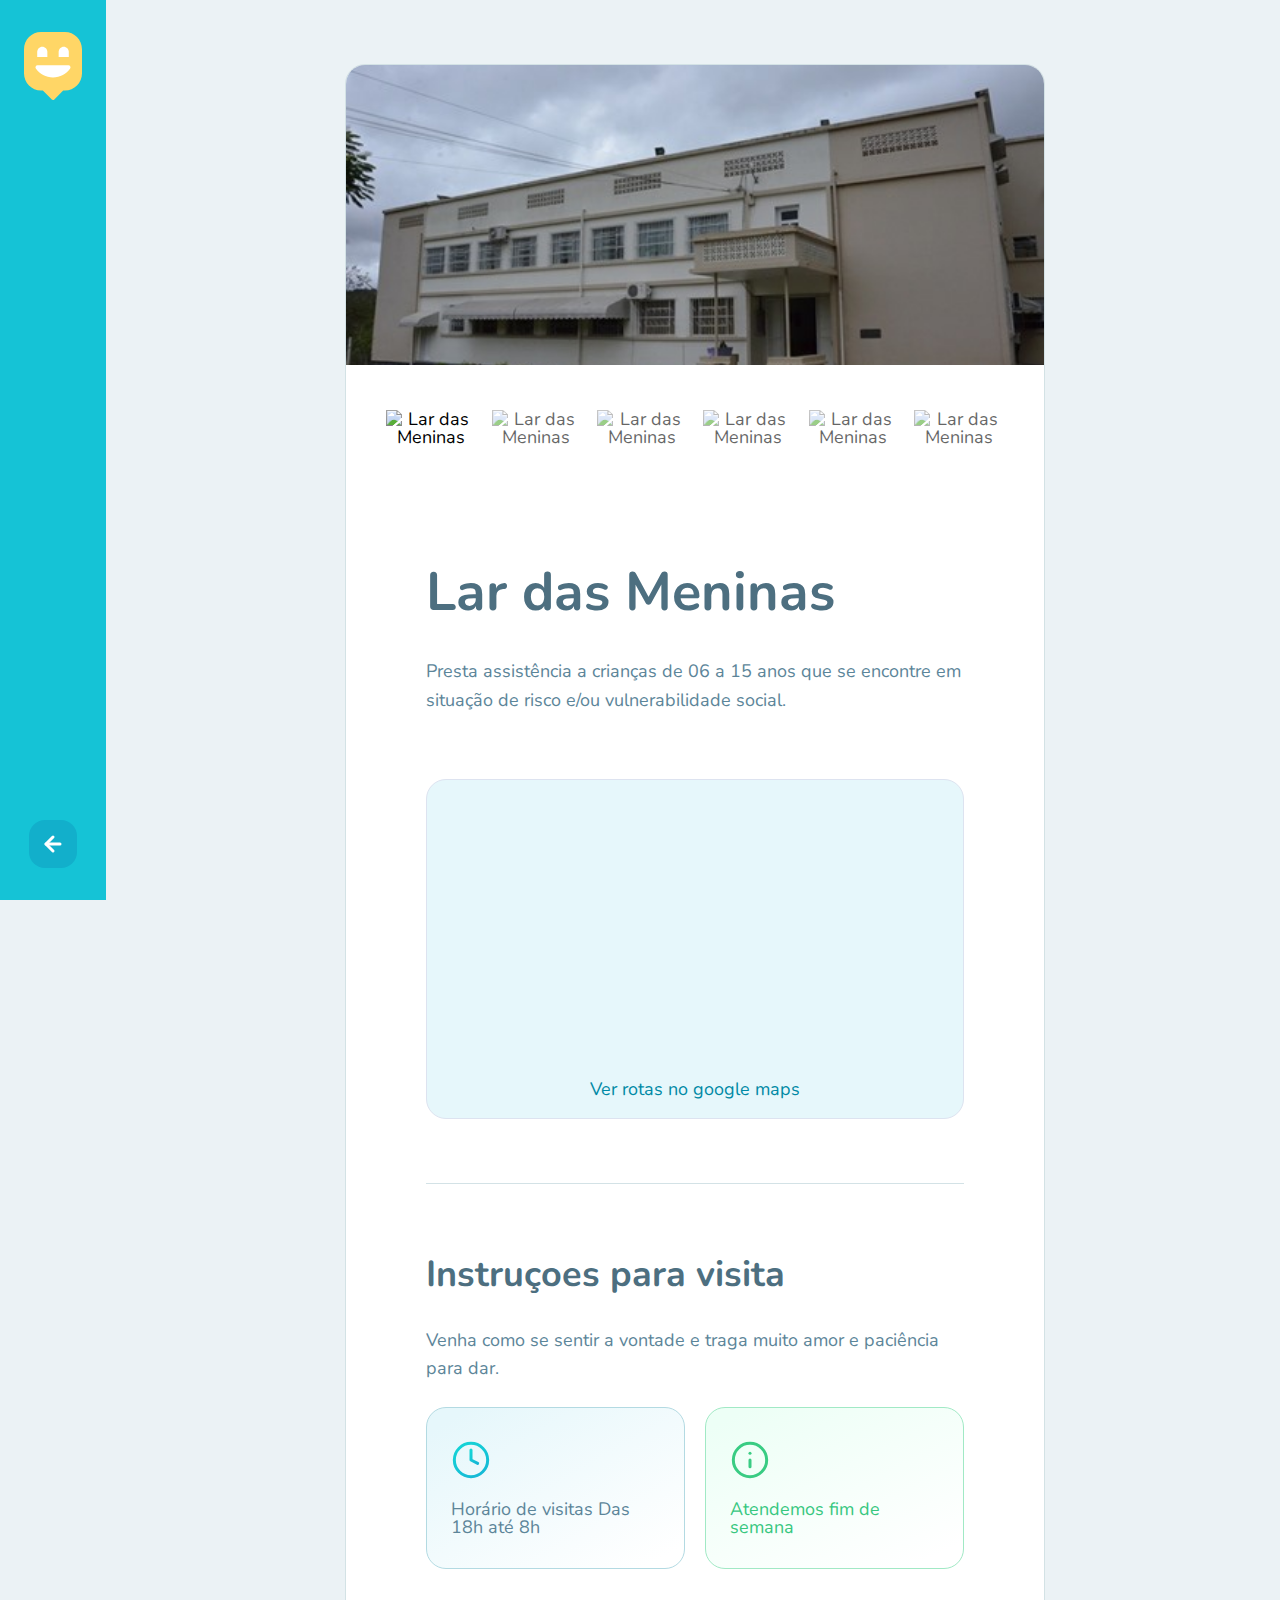
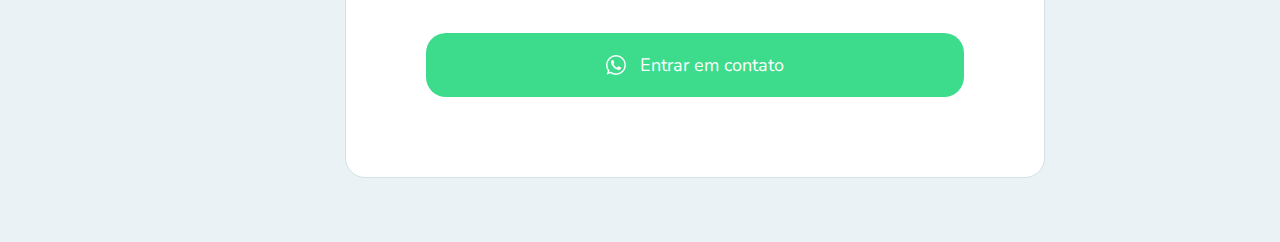
==== Happy/orphanage.html @ d1ddd1f6 "Adicionando as coisas do dia 2 do nlw" ====
<!DOCTYPE html>
<html lang="pt_BR">

<head>
    <meta charset="UTF-8">
    <meta name="viewport" content="width=device-width, initial-scale=1.0">
    <title>Lar das Meninas | Happy</title>
    <link rel="stylesheet" href="https://unpkg.com/leaflet@1.7.1/dist/leaflet.css"
   integrity="sha512-xodZBNTC5n17Xt2atTPuE1HxjVMSvLVW9ocqUKLsCC5CXdbqCmblAshOMAS6/keqq/sMZMZ19scR4PsZChSR7A=="
   crossorigin=""/>
   <script src="https://unpkg.com/leaflet@1.7.1/dist/leaflet.js"
   integrity="sha512-XQoYMqMTK8LvdxXYG3nZ448hOEQiglfqkJs1NOQV44cWnUrBc8PkAOcXy20w0vlaXaVUearIOBhiXZ5V3ynxwA=="
   crossorigin=""></script>
    <link rel="icon" href="./public/images/logo-icon.png">
    <link rel="stylesheet" href="./public/css/main.css">
    <link rel="stylesheet" href="./public/css/animations.css">
    <link rel="stylesheet" href="./public/css/page-orphanage.css">
    <link href="https://fonts.googleapis.com/css2?family=Nunito:wght@400;600;700;800&display=swap" rel="stylesheet">
</head>

<body>
    <div id="page-orphanage">

        <aside class="animate-rigth sidebar">
              <img src="./public/images/map-marker.svg" alt="Happy">
              <footer>
                  <button onclick="history.back()">
                      <img src="./public/images/arrow-back.svg" alt="Voltar">
                  </button>
              </footer>     
        </aside>

        <main class="animate-appear with-sidebar">
            <div class="orphanage-details">
                <img src="./public/images/home.jpg" alt="Lar das Meninas">
                <div class="images">
                    <button onclick="selectImage(event)" class="active" type="button">
                        <img src="https://source.unsplash.com/random?id=1" alt="Lar das Meninas">
                    </button>

                    <button onclick="selectImage(event)" type="button">
                        <img src="https://source.unsplash.com/random?id=2" alt="Lar das Meninas">
                    </button>

                    <button onclick="selectImage(event)" type="button">
                        <img src="https://source.unsplash.com/random?id=3" alt="Lar das Meninas">
                    </button>

                    <button onclick="selectImage(event)" type="button">
                        <img src="https://source.unsplash.com/random?id=4" alt="Lar das Meninas">
                    </button>

                    <button onclick="selectImage(event)" type="button">
                        <img src="https://source.unsplash.com/random?id=5" alt="Lar das Meninas">
                    </button>

                    <button onclick="selectImage(event)" type="button">
                        <img src="https://source.unsplash.com/random?id=6" alt="Lar das Meninas">
                    </button>

                </div>
            
            
                <div class="orphanage-details-content">
                    <h1>Lar das Meninas</h1>

                    <p>Presta assistência a crianças de 06 a 15 anos que se encontre em situação de risco e/ou vulnerabilidade social.</p>

                    <div class="map-container">
                        <div id="mapid"></div>
                        <footer>
                            <a href="">Ver rotas no google maps</a>
                        </footer>
                    </div>

                    <hr />

                    <h2>Instruçoes para visita</h2>
                    <p>Venha como se sentir a vontade e traga muito amor e paciência para dar.</p>

                    <div class="oppen-details">
                        <div class="hour">
                            <img src="./public/images/clock.svg" alt="Horários">
                            Horário de visitas Das 18h até 8h
                        </div>

                        <div class="oppen-on-weekends">
                            <img src="./public/images/info.svg" alt="Informações">
                            Atendemos fim de semana
                        </div>
                    </div>

                    <button class="primary-button" type="button">
                        <img src="./public/images/whatsapp.svg" alt="Chamar no whatsapp">
                        Entrar em contato
                    </button>
                </div>
            </div>
        </main>
    </div>
    <script src="./public/scripts/page-orphanage.js"></script>
</body>

</html>
---- Happy/public/css/main.css ----
* {
    margin: 0;
    padding: 0%;
    box-sizing: border-box;
}
body {
    height: 100vh;
    color: white;
    background: #ebf2f5;
}
:root {
    font-size: 62.5%;
}
body, input, button, textarea {
    font: 400 1.8rem/1 'Nunito', sans-serif;
}
---- Happy/public/css/animations.css ----
/* animaçoes */
@keyframes up {
    from {
        opacity: 0;
        transform: translateY(16px);
    }
    to {
        opacity: 1;
        transform: translateY(0);
    }
}

@keyframes right{
    from{
        transform: translateX(-100%);
    }
    to {
        transform: translateX(0);
    }
}
@keyframes appear {
    from {
        opacity: 0;
    }
    to {
        opacity: 1;
    }
}
.animate-up {
    animation-name: up;
    animation-duration: 300ms;
    animation-fill-mode: backwards;
}
.animate-rigth{
    animation-name: right;
    animation-duration: 300ms;
}
.animate-appear {
    animation-name: appear;
    animation-duration: 300ms;
    animation-fill-mode: backwards;
}
---- Happy/public/css/page-orphanage.css ----
#page-orphanage {
    display: flex;
    min-height: 100vh;
}

aside.sidebar {
    position: fixed;
    height: 100%;
    padding: 3.2rem 2.4rem;
    background: #15c3d6;

    display: flex;
    flex-direction: column;
    justify-content: space-between;
    align-items: center;
}
aside.sidebar footer button {
    width: 48px;
    height: 48px;
    border: none;
    background: #12afcb;
    border-radius: 1.6rem;
    cursor: pointer;
    display: flex;
    align-items: center;
    justify-content: center;
    transition: background-color 0.2s;
}
aside.sidebar footer button:hover {
    background: #17d6eb;
}
.with-sidebar {
    padding-left: 110px;
}

main {
    flex: 1;
}

/* details */
.orphanage-details {
    width: 70rem;
    margin: 6.4rem auto;
    background: white;
    border: 1px solid #d3e2e5;
    border-radius: 2rem;
    overflow: hidden;
}
.orphanage-details > img {
    width: 100%;
    height: 30rem;
    object-fit: cover;
}
.images {
    display: grid;
    grid-template-columns: repeat(6, 1fr);
    column-gap: 1.6rem;
    margin: 16px 40px 0;
}
.images button {
    border: 0;
    background: none;
    height: 8.8rem;
    cursor: pointer;
    border-radius: 2rem;
    overflow: hidden;
    opacity: 0.6;
    transition: opacity 0.2s;
}

.images button:hover, .images button.active{
    opacity: 1;
}
.images button img {
    width: 100%;
    height: 8.8rem;
    object-fit: cover;
}
/* orphanage details content*/
.orphanage-details-content {
    padding: 8rem;
}
.orphanage-details-content h1 {
    color: #4d6f80;
    font-size: 5.4rem;
    line-height: 1.5;
    margin-bottom: 0.8rem;
}
.orphanage-details-content p {
    line-height: 1.6;
    color: #5c8599;
    margin-top: 2.4rem;
}
/*map*/
.map-container {
    margin-top: 6.4rem;
    background: #e6f7fb;
    border: 1px solid #dde3f0;
    border-radius: 2rem;
}
#mapid {
    width: 100%;
    height: 28rem;
}
.map-container footer {
    padding: 2rem 0;
    text-align: center;
}
.map-container footer a {
    color: #0089a5;
    text-decoration: none;
}
.map-container .leaflet-container {
    border-bottom: 1px solid #dde3f0;
    border-radius: 2rem;
}

.orphanage-details-content hr {
    width: 100%;
    height: 1px;
    border: none;
    background: #d3e2e6;
    margin: 6.4rem 0;
}
.orphanage-details-content h2{
    font-size: 3.6rem;
    line-height: 1.5;
    color: #4d6f80;
}
.oppen-details {
    margin-top: 2.4rem;
    display: grid;
    grid-template-columns: repeat(2, 1fr);
    column-gap: 2rem;
}
.oppen-details div {
    padding: 3.2rem 2.4rem;
}
.oppen-details img {
    display: block;
    margin-bottom: 2rem;
}
.oppen-details .hour {
    background: linear-gradient(149.97deg, #E6F7FB 8.13%, #FFFFFF 92.67%);
    border: 1px solid #B3DAE2;
    border-radius: 20px;
    color: #5C8599;
}
.oppen-details .oppen-on-weekends {
    background: linear-gradient(154.16deg, #EDFFF6 7.85%, #FFFFFF 91.03%);
    border: 1px solid #A1E9C5;
    border-radius: 20px;
    color: #37C77F;
}
.primary-button {
    margin-top: 6.4rem;
    width: 100%;
    height: 6.4rem;
    border: 0;
    cursor: pointer;
    background: #3cdc8c;
    border-radius: 2rem;
    color: white;
    display: flex;
    align-items: center;
    justify-content: center;
    transition: background-color .2s;
}
.primary-button:hover {
    background: #36cf82;
}

.primary-button img {
    margin-right: 1.4rem;
}
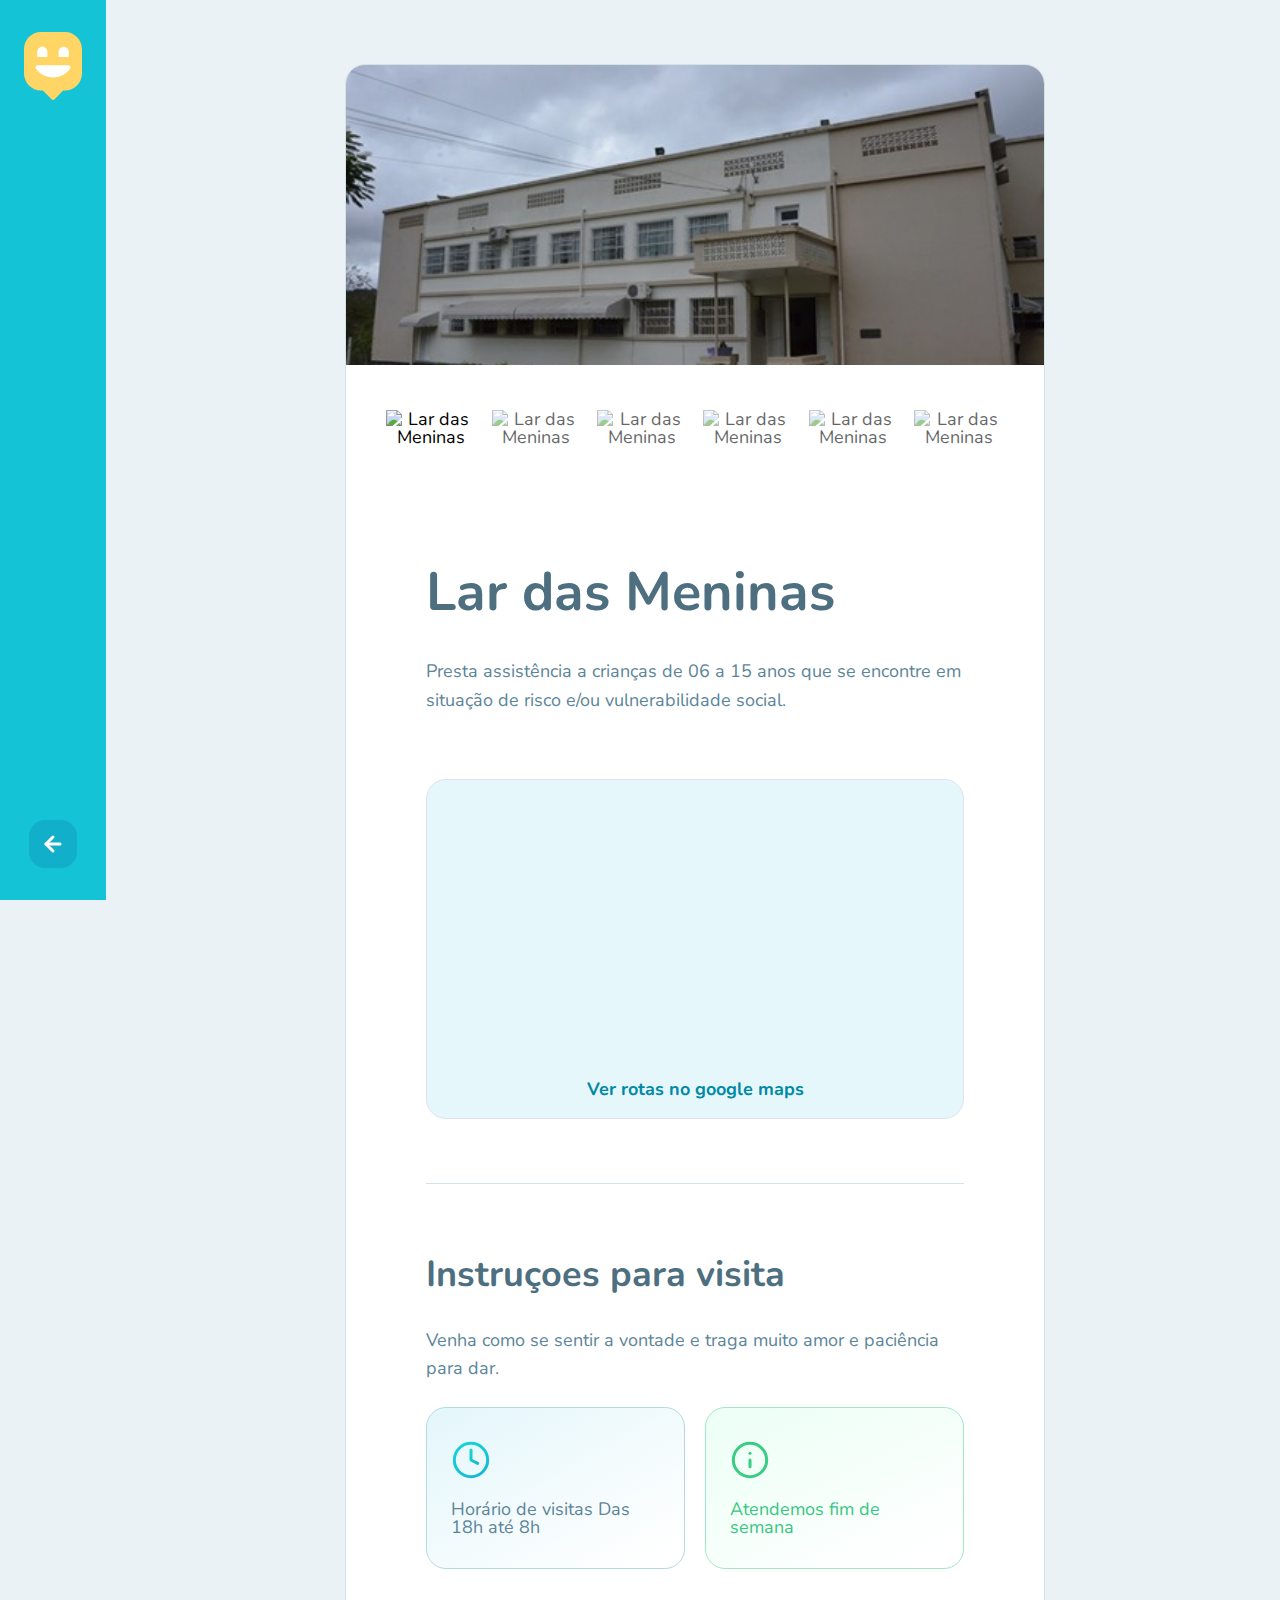
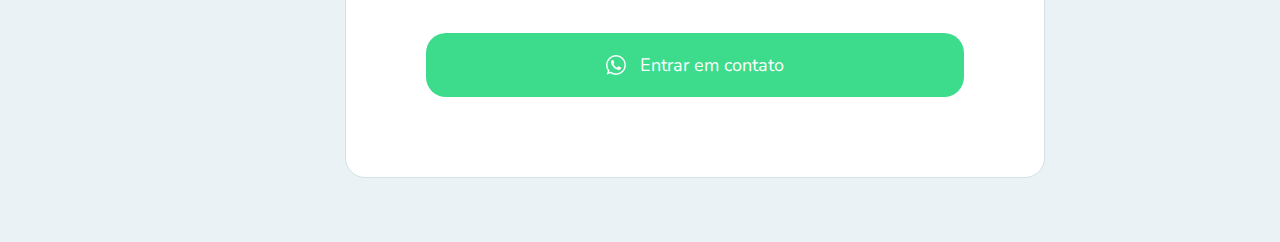
==== commit cf73aa51: "VOLTEI CLÃ" ====
--- a/Happy/orphanage.html
+++ b/Happy/orphanage.html
@@ -14,6 +14,9 @@
     <link rel="icon" href="./public/images/logo-icon.png">
     <link rel="stylesheet" href="./public/css/main.css">
     <link rel="stylesheet" href="./public/css/animations.css">
+    <link rel="stylesheet" href="./public/css/sidebar.css">
+    <link rel="stylesheet" href="./public/css/map.css">
+    <link rel="stylesheet" href="./public/css/buttons.css">
     <link rel="stylesheet" href="./public/css/page-orphanage.css">
     <link href="https://fonts.googleapis.com/css2?family=Nunito:wght@400;600;700;800&display=swap" rel="stylesheet">
 </head>
--- a/Happy/public/css/sidebar.css
+++ b/Happy/public/css/sidebar.css
@@ -0,0 +1,29 @@
+aside.sidebar {
+    position: fixed;
+    height: 100%;
+    padding: 3.2rem 2.4rem;
+    background: #15c3d6;
+
+    display: flex;
+    flex-direction: column;
+    justify-content: space-between;
+    align-items: center;
+}
+aside.sidebar footer button {
+    width: 48px;
+    height: 48px;
+    border: none;
+    background: #12afcb;
+    border-radius: 1.6rem;
+    cursor: pointer;
+    display: flex;
+    align-items: center;
+    justify-content: center;
+    transition: background-color 0.2s;
+}
+aside.sidebar footer button:hover {
+    background: #17d6eb;
+}
+.with-sidebar {
+    padding-left: 110px;
+}--- a/Happy/public/css/map.css
+++ b/Happy/public/css/map.css
@@ -0,0 +1,24 @@
+/*map*/
+.map-container {
+    margin-top: 6.4rem;
+    background: #e6f7fb;
+    border: 1px solid #dde3f0;
+    border-radius: 2rem;
+}
+#mapid {
+    width: 100%;
+    height: 28rem;
+}
+.map-container footer {
+    padding: 2rem 0;
+    text-align: center;
+}
+.map-container footer a {
+    color: #0089a5;
+    text-decoration: none;
+    font-weight: 700;
+}
+.map-container .leaflet-container {
+    border-bottom: 1px solid #dde3f0;
+    border-radius: 2rem;
+}--- a/Happy/public/css/buttons.css
+++ b/Happy/public/css/buttons.css
@@ -0,0 +1,43 @@
+.primary-button {
+    margin-top: 6.4rem;
+    width: 100%;
+    height: 6.4rem;
+    border: 0;
+    cursor: pointer;
+    background: #3cdc8c;
+    border-radius: 2rem;
+    color: white;
+    display: flex;
+    align-items: center;
+    justify-content: center;
+    transition: background-color .2s;
+}
+.primary-button:hover {
+    background: #36cf82;
+}
+
+.primary-button img {
+    margin-right: 1.4rem;
+}
+.button-select{
+    display: grid;
+    grid-template-columns: 1fr 1fr;
+}
+.button-select button.active {
+    background: #edfff6;
+    border: 1px solid #a1e9c5;
+    color: #37c77f;
+}
+.button-select button {
+    height: 6.4rem;
+    background: #f5f8fa;
+    border: 1px solid #d3e2e5;
+    color: #5c8599;
+    cursor: pointer;
+}
+.button-select button:first-child{
+    border-radius: 2rem 0 0 2rem;
+}
+.button-select button:last-child{
+    border-radius: 0 2rem 2rem 0;
+}--- a/Happy/public/css/page-orphanage.css
+++ b/Happy/public/css/page-orphanage.css
@@ -1,36 +1,6 @@
 #page-orphanage {
     display: flex;
     min-height: 100vh;
-}
-
-aside.sidebar {
-    position: fixed;
-    height: 100%;
-    padding: 3.2rem 2.4rem;
-    background: #15c3d6;
-
-    display: flex;
-    flex-direction: column;
-    justify-content: space-between;
-    align-items: center;
-}
-aside.sidebar footer button {
-    width: 48px;
-    height: 48px;
-    border: none;
-    background: #12afcb;
-    border-radius: 1.6rem;
-    cursor: pointer;
-    display: flex;
-    align-items: center;
-    justify-content: center;
-    transition: background-color 0.2s;
-}
-aside.sidebar footer button:hover {
-    background: #17d6eb;
-}
-.with-sidebar {
-    padding-left: 110px;
 }
 
 main {
@@ -91,29 +61,7 @@
     color: #5c8599;
     margin-top: 2.4rem;
 }
-/*map*/
-.map-container {
-    margin-top: 6.4rem;
-    background: #e6f7fb;
-    border: 1px solid #dde3f0;
-    border-radius: 2rem;
-}
-#mapid {
-    width: 100%;
-    height: 28rem;
-}
-.map-container footer {
-    padding: 2rem 0;
-    text-align: center;
-}
-.map-container footer a {
-    color: #0089a5;
-    text-decoration: none;
-}
-.map-container .leaflet-container {
-    border-bottom: 1px solid #dde3f0;
-    border-radius: 2rem;
-}
+
 
 .orphanage-details-content hr {
     width: 100%;
@@ -152,24 +100,3 @@
     border-radius: 20px;
     color: #37C77F;
 }
-.primary-button {
-    margin-top: 6.4rem;
-    width: 100%;
-    height: 6.4rem;
-    border: 0;
-    cursor: pointer;
-    background: #3cdc8c;
-    border-radius: 2rem;
-    color: white;
-    display: flex;
-    align-items: center;
-    justify-content: center;
-    transition: background-color .2s;
-}
-.primary-button:hover {
-    background: #36cf82;
-}
-
-.primary-button img {
-    margin-right: 1.4rem;
-}